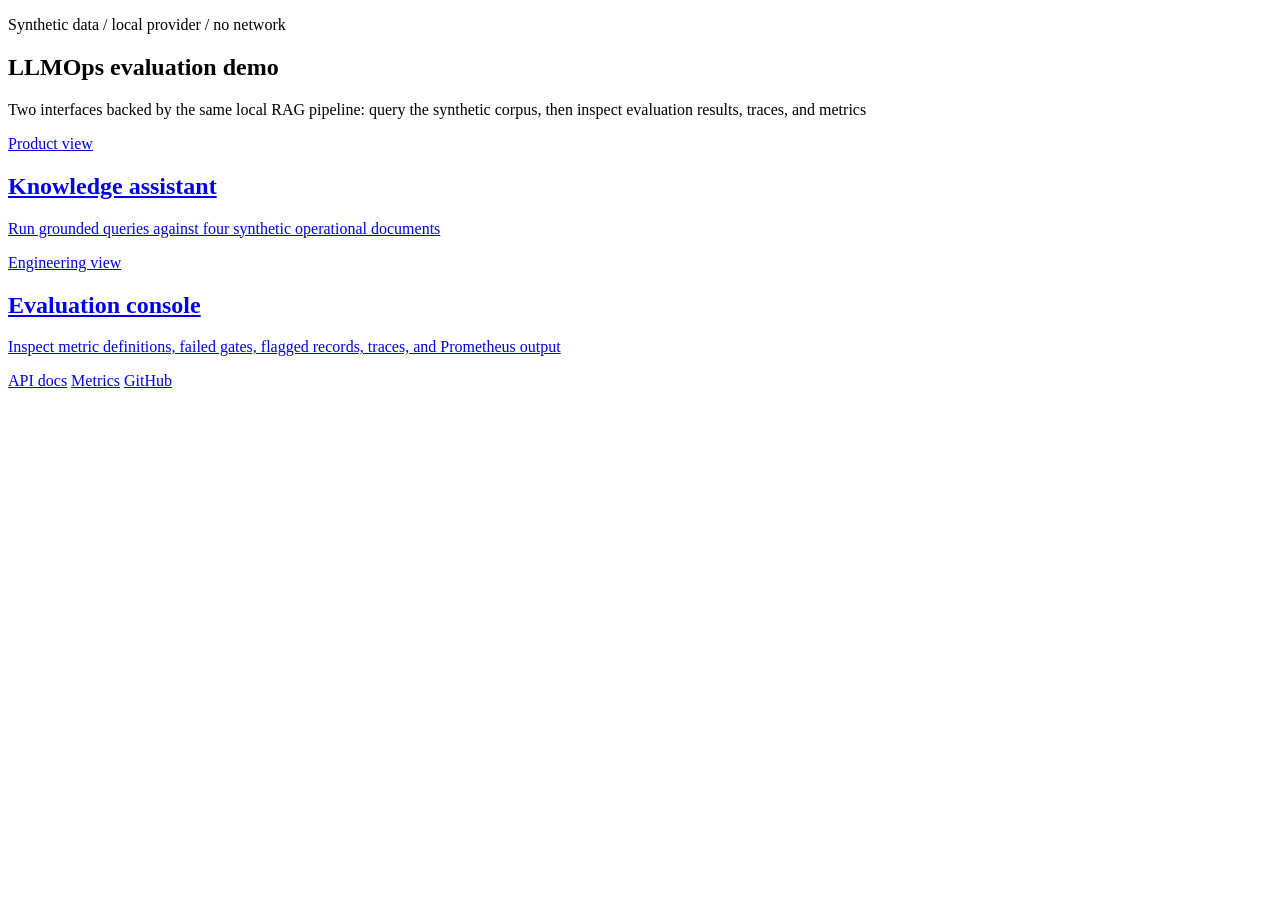
==== frontend/index.html @ 35c0368c "Initial LLMOps portfolio" ====
<!doctype html>
<html lang="en">
  <head>
    <meta charset="utf-8" />
    <meta name="viewport" content="width=device-width, initial-scale=1" />
    <title>LLMOps evaluation demo</title>
    <link rel="stylesheet" href="/assets/styles.css?v=7" />
  </head>
  <body class="home-page">
    <main class="home-shell">
      <section class="home-hero">
        <p class="eyebrow">Synthetic data / local provider / no network</p>
        <h1>LLMOps evaluation demo</h1>
        <p>
          Two interfaces backed by the same local RAG pipeline: query the synthetic corpus, then inspect evaluation results,
          traces, and metrics
        </p>
      </section>

      <section class="route-grid" aria-label="Demo entry points">
        <a class="route-card product" href="/app">
          <span>Product view</span>
          <h2>Knowledge assistant</h2>
          <p>Run grounded queries against four synthetic operational documents</p>
        </a>
        <a class="route-card ops" href="/ops">
          <span>Engineering view</span>
          <h2>Evaluation console</h2>
          <p>Inspect metric definitions, failed gates, flagged records, traces, and Prometheus output</p>
        </a>
      </section>

      <footer class="home-footer">
        <a href="/docs">API docs</a>
        <a href="/metrics">Metrics</a>
        <a href="https://github.com/paolo-notaro">GitHub</a>
      </footer>
    </main>
  </body>
</html>
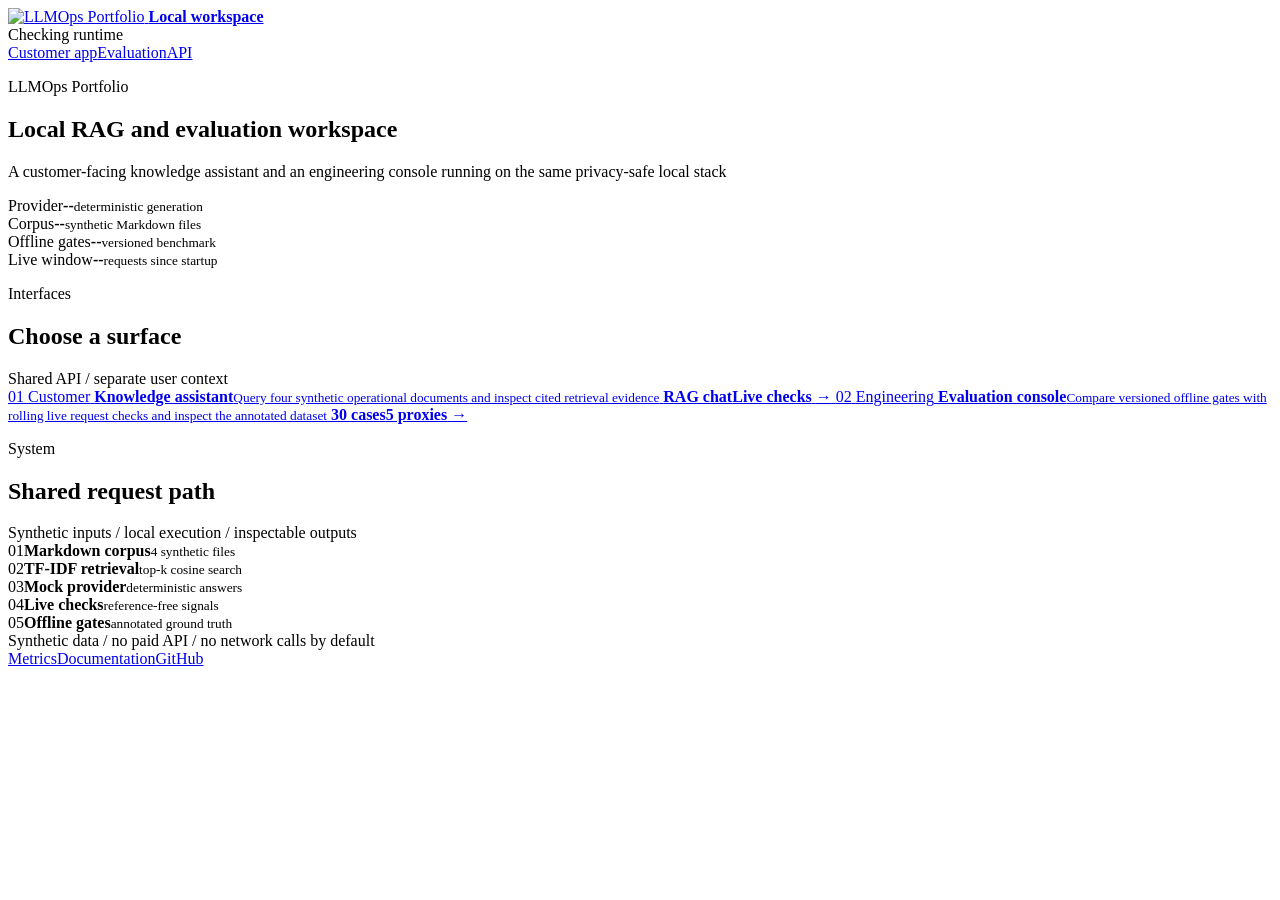
==== commit b46406b9: "Polish LLMOps portfolio website" ====
--- a/frontend/index.html
+++ b/frontend/index.html
@@ -3,38 +3,72 @@
   <head>
     <meta charset="utf-8" />
     <meta name="viewport" content="width=device-width, initial-scale=1" />
-    <title>LLMOps evaluation demo</title>
-    <link rel="stylesheet" href="/assets/styles.css?v=7" />
+    <link rel="icon" type="image/svg+xml" href="/assets/llmops-mark.svg?v=8" />
+    <title>LLMOps Portfolio | Local Evaluation Workspace</title>
+    <link rel="stylesheet" href="/assets/styles.css?v=10" />
   </head>
   <body class="home-page">
+    <header class="product-header home-header">
+      <a class="product-brand" href="/" aria-label="LLMOps Portfolio home">
+        <img class="brand-logo" src="/assets/llmops-logo.svg?v=8" alt="LLMOps Portfolio" />
+        <span class="brand-context"><strong>Local workspace</strong></span>
+      </a>
+      <div class="header-actions">
+        <div class="runtime-status" id="homeRuntime" aria-live="polite"><span class="status-dot"></span><span>Checking runtime</span></div>
+        <nav aria-label="Primary navigation"><a href="/app">Customer app</a><a href="/ops">Evaluation</a><a href="/docs">API</a></nav>
+      </div>
+    </header>
+
     <main class="home-shell">
-      <section class="home-hero">
-        <p class="eyebrow">Synthetic data / local provider / no network</p>
-        <h1>LLMOps evaluation demo</h1>
-        <p>
-          Two interfaces backed by the same local RAG pipeline: query the synthetic corpus, then inspect evaluation results,
-          traces, and metrics
-        </p>
+      <section class="home-intro" aria-labelledby="homeTitle">
+        <div>
+          <p class="section-kicker">LLMOps Portfolio</p>
+          <h1 id="homeTitle">Local RAG and evaluation workspace</h1>
+        </div>
+        <p>A customer-facing knowledge assistant and an engineering console running on the same privacy-safe local stack</p>
       </section>
 
-      <section class="route-grid" aria-label="Demo entry points">
-        <a class="route-card product" href="/app">
-          <span>Product view</span>
-          <h2>Knowledge assistant</h2>
-          <p>Run grounded queries against four synthetic operational documents</p>
+      <section class="home-facts" aria-label="Current local environment">
+        <div><span>Provider</span><strong id="homeProvider">--</strong><small>deterministic generation</small></div>
+        <div><span>Corpus</span><strong id="homeDocuments">--</strong><small>synthetic Markdown files</small></div>
+        <div><span>Offline gates</span><strong id="homeGates">--</strong><small>versioned benchmark</small></div>
+        <div><span>Live window</span><strong id="homeRequests">--</strong><small>requests since startup</small></div>
+      </section>
+
+      <section class="home-routes" aria-labelledby="surfaceHeading">
+        <div class="home-section-heading"><div><p class="section-kicker">Interfaces</p><h2 id="surfaceHeading">Choose a surface</h2></div><span>Shared API / separate user context</span></div>
+        <a class="home-route product" href="/app">
+          <span class="route-index">01</span>
+          <span class="route-type">Customer</span>
+          <span class="route-copy"><strong>Knowledge assistant</strong><small>Query four synthetic operational documents and inspect cited retrieval evidence</small></span>
+          <span class="route-meta"><b>RAG chat</b><b>Live checks</b></span>
+          <span class="route-arrow" aria-hidden="true">&rarr;</span>
         </a>
-        <a class="route-card ops" href="/ops">
-          <span>Engineering view</span>
-          <h2>Evaluation console</h2>
-          <p>Inspect metric definitions, failed gates, flagged records, traces, and Prometheus output</p>
+        <a class="home-route operations" href="/ops">
+          <span class="route-index">02</span>
+          <span class="route-type">Engineering</span>
+          <span class="route-copy"><strong>Evaluation console</strong><small>Compare versioned offline gates with rolling live request checks and inspect the annotated dataset</small></span>
+          <span class="route-meta"><b>30 cases</b><b>5 proxies</b></span>
+          <span class="route-arrow" aria-hidden="true">&rarr;</span>
         </a>
       </section>
 
+      <section class="home-system" aria-labelledby="pathHeading">
+        <div class="home-section-heading"><div><p class="section-kicker">System</p><h2 id="pathHeading">Shared request path</h2></div><span>Synthetic inputs / local execution / inspectable outputs</span></div>
+        <div class="home-path" aria-label="Shared local system path">
+          <div><span>01</span><strong>Markdown corpus</strong><small>4 synthetic files</small></div>
+          <div><span>02</span><strong>TF-IDF retrieval</strong><small>top-k cosine search</small></div>
+          <div><span>03</span><strong>Mock provider</strong><small>deterministic answers</small></div>
+          <div><span>04</span><strong>Live checks</strong><small>reference-free signals</small></div>
+          <div><span>05</span><strong>Offline gates</strong><small>annotated ground truth</small></div>
+        </div>
+      </section>
+
       <footer class="home-footer">
-        <a href="/docs">API docs</a>
-        <a href="/metrics">Metrics</a>
-        <a href="https://github.com/paolo-notaro">GitHub</a>
+        <span>Synthetic data / no paid API / no network calls by default</span>
+        <nav aria-label="Project links"><a href="/metrics">Metrics</a><a href="/portfolio-docs/index.md">Documentation</a><a href="https://github.com/paolo-notaro/llmops-portfolio">GitHub</a></nav>
       </footer>
     </main>
+    <script src="/assets/home.js?v=1"></script>
   </body>
 </html>
